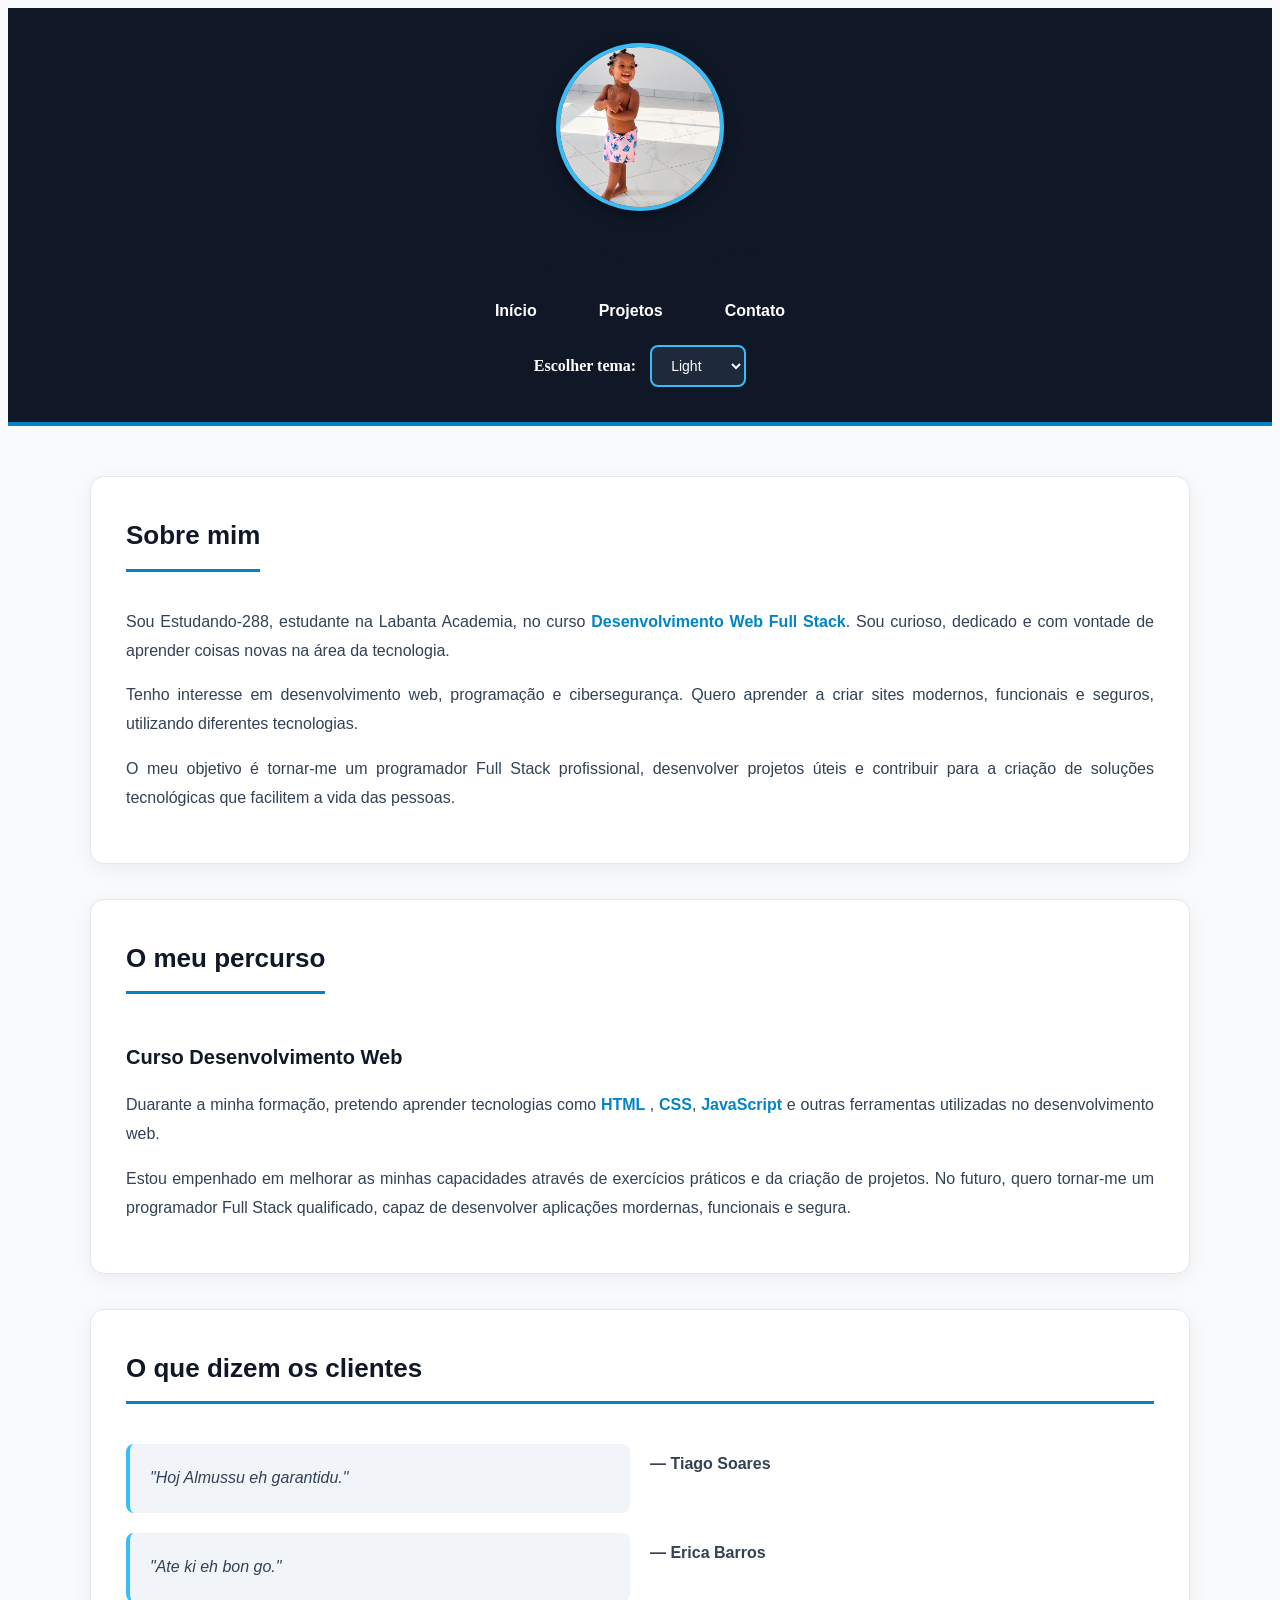
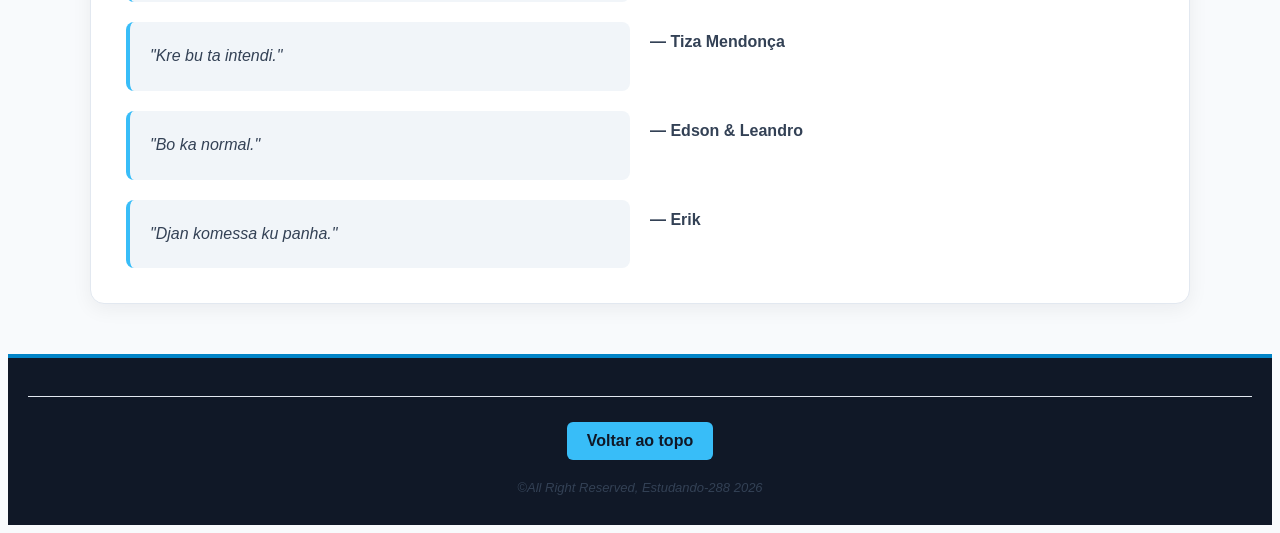
==== index.html @ b448c403 "sem alteracao importante" ====
<!DOCTYPE html>
<html lang="pt-BR">
    <head>
        <meta charset="UTF-8">
        <title>Estudando-288 | Portefolio</title>
        <link rel="stylesheet" href="css/estilo.css">
        <link rel="stylesheet" href="style.css">
    </head>
    <body>
        <header id="topo">

            <!-- Esta é a sessão Foto de perfil -->
            <img 
                src="imagens/001.png" 
                alt="FOTO DE PERFIL"
                width="160"
                height="160"
            >

            <h1>Estudando-288</h1>

            <nav>           
                <ul>
                    <li><a href="index.html">Início</a></li>
                    <li><a href="projetos.html">Projetos</a></li>
                    <li><a href="contato.html">Contato</a></li>
                </ul>
            </nav>

            <!-- Sessão de seleção de tema -->
            <div class="theme-selector">
            <label for="themeSelect">Escolher tema:</label>

            <select id="themeSelect">
                <option value="light">Light</option>
                <option value="dark">Dark</option>
                <option value="neon">Neon</option>
                <option value="ocean">Ocean</option>
            </select>
        </div>

        </header>
        
        <main>
            <section id="sobre-mim">
                <!-- Esta é a sessão sobre mim-->
                <h2>Sobre mim</h2>
                <p>
                    Sou Estudando-288, estudante na Labanta Academia, no curso <strong>Desenvolvimento Web Full Stack</strong>. Sou curioso, dedicado e com vontade de aprender coisas novas na área da tecnologia.
                </p>

                <p>
                    Tenho interesse em desenvolvimento web, programação e cibersegurança. Quero aprender a criar sites modernos, funcionais e seguros, utilizando diferentes tecnologias.
                </p>

                <p>
                    O meu objetivo é tornar-me um programador Full Stack profissional, desenvolver projetos úteis e contribuir para a criação de soluções tecnológicas que facilitem a vida das pessoas.

                </p>
            </section>

            <section id="percurso">
                <!-- Sessão sobre o meu percurso -->
                <h2>O meu percurso</h2>
                <h3>Curso Desenvolvimento Web</h3>
                <p>
                    Duarante a minha formação, pretendo aprender tecnologias como <strong>HTML
                    </strong>, <strong>CSS</strong>, <strong>JavaScript</strong> e outras ferramentas utilizadas no desenvolvimento web.
                </p>

                <p>Estou empenhado em melhorar as minhas capacidades através de exercícios práticos e da criação de projetos. No futuro, quero tornar-me um programador Full Stack qualificado, capaz de desenvolver aplicações mordernas, funcionais e segura.</p>
            </section>

            <section id="testemunho">
                <!-- Testemunhos -->
                <h2>O que dizem os clientes</h2>
                <article>
                    <blockquote>
                        <p>
                            "Hoj Almussu eh garantidu."
                        </p>
                    </blockquote>
                </article>

                <aside>
                    <p>— Tiago Soares</p>
                </aside>

                <article>
                    <blockquote>
                        <p>
                            "Ate ki eh bon go."
                        </p>
                    </blockquote>
                </article>

                <aside>
                    <p>— Erica Barros</p>
                </aside>

                <article>
                    <blockquote>
                        <p>
                            "Kre bu ta intendi."
                        </p>
                    </blockquote>
                </article>

                <aside>
                    <p>— Tiza Mendonça</p>
                </aside>

                <article>
                    <blockquote>
                        <p>
                            "Bo ka normal."
                        </p>
                    </blockquote>
                </article>

                <aside>
                    <p>— Edson & Leandro</p>
                </aside>
                
                <article>
                    <blockquote>
                        <p>
                            "Djan komessa ku panha."
                        </p>
                    </blockquote>
                </article>

                <aside>
                    <p>— Erik</p>
                </aside>
                 
            </section>
        </main>

        <!-- Esta é a sessão sobre Roda pé -->
        <footer id="final">
            <hr>
            <p><a href="#topo">Voltar ao topo</a></p>
            <strong><small>&copy;<i>All Right Reserved, Estudando-288 2026</i></small></strong>
        </footer>

    </body>
    <script src="theme.js"></script>
</html>
---- css/estilo.css ----
/* 
==========================
   HEADER - CABEÇALHO
========================== 
*/
/* Estilo para todo o header*/
header#topo {
    position: sticky;
    background: linear-gradient(135deg, #101827, #1e293b);
    color: #ffffff;
    padding: 35px 20px;
    text-align: center;
    border-bottom: 4px solid #38bdf8;
}

/* Foto de perfil */
header#topo img {
    width: 160px;
    height: 160px;
    object-fit: cover;
    border-radius: 50%;
    border: 4px solid #38bdf8;
    box-shadow: 0 4px 15px rgba(0, 0, 0, 0.4);
    margin-bottom: 15px;
}

/* Nome */
header#topo h1 {
    font-family: Arial, sans-serif;
    font-size: 32px;
    margin: 10px 0 25px;
    letter-spacing: 1px;
}

/* Menu de navegação */
header#topo nav ul {
    list-style: none;
    padding: 0;
    margin: 0;
    display: flex;
    justify-content: center;
    gap: 30px;
    flex-wrap: wrap;
}

/* Links do menu */
header#topo nav a {
    color: #ffffff;
    text-decoration: none;
    font-family: Arial, sans-serif;
    font-size: 16px;
    font-weight: bold;
    padding: 10px 16px;
    border-radius: 6px;
    transition: 0.3s ease;
}

/* Efeito ao passar o rato */
header#topo nav a:hover {
    background-color: #38bdf8;
    color: #101827;
}


/* ==========================
   MAIN - CONTEÚDO PRINCIPAL
========================== */

main {
    max-width: 1100px;
    margin: 50px auto;
    padding: 0 25px;
    font-family: Arial, sans-serif;
    color: #334155;
    line-height: 1.8;
}

/* Todas as secções */
main section {
    background-color: #ffffff;
    padding: 35px;
    margin-bottom: 35px;
    border-radius: 14px;
    border: 1px solid #e2e8f0;
    box-shadow: 0 5px 20px rgba(15, 23, 42, 0.06);
}

/* Títulos principais das secções */
main section h2 {
    color: #101827;
    font-size: 26px;
    margin-top: 0;
    margin-bottom: 20px;
    border-bottom: 3px solid #38bdf8;
    padding-bottom: 10px;
    display: inline-block;
}

/* Parágrafos */
main section p {
    font-size: 16px;
    margin-bottom: 15px;
    text-align: justify;
}

/* Texto em destaque */
main section strong {
    color: #0284c7;
}

/* ==========================
   O MEU PERCURSO
========================== */

#percurso h3 {
    color: #0284c7;
    font-size: 20px;
    margin-top: 25px;
    margin-bottom: 12px;
}

/* ==========================
   TESTEMUNHOS
========================== */

#testemunho {
    display: grid;
    grid-template-columns: repeat(2, 1fr);
    gap: 20px;
}

/* Título ocupa toda a largura */
#testemunho h2 {
    grid-column: 1 / -1;
}

/* Cartões de testemunhos */
#testemunho article {
    background-color: #f1f5f9;
    border-left: 4px solid #38bdf8;
    padding: 20px;
    border-radius: 8px;
    transition: 0.3s ease;
}

/* Efeito ao passar o rato */
#testemunho article:hover {
    transform: translateY(-5px);
    box-shadow: 0 8px 18px rgba(15, 23, 42, 0.10);
}

/* Citação */
#testemunho blockquote {
    margin: 0;
    color: #334155;
    font-style: italic;
}

/* Parágrafo da citação */
#testemunho blockquote p {
    margin: 0;
    text-align: left;
}

/* Nome dos clientes */
#testemunho aside {
    text-align: right;
    color: #0284c7;
    font-weight: bold;
    font-size: 14px;
    margin-top: -10px;
    margin-bottom: 10px;
}

/* ==========================
   RESPONSIVIDADE
========================== */

@media (max-width: 650px) {

    main {
        margin: 25px auto;
        padding: 0 15px;
    }

    main section {
        padding: 22px;
    }

    main section h2 {
        font-size: 22px;
    }

    #testemunho {
        grid-template-columns: 1fr;
    }

    #testemunho h2 {
        grid-column: 1;
    }
}

/* ==========================
   FOOTER - RODAPÉ
========================== */

footer#final {
    background: #101827;
    color: #cbd5e1;
    text-align: center;
    padding: 30px 20px;
    margin-top: 50px;
    border-top: 4px solid #38bdf8;
    font-family: Arial, sans-serif;
}

/* Linha horizontal */
footer#final hr {
    border: none;
    border-top: 1px solid #475569;
    margin-bottom: 25px;
}

/* Link voltar ao topo */
footer#final a {
    display: inline-block;
    background-color: #38bdf8;
    color: #101827;
    text-decoration: none;
    font-weight: bold;
    padding: 10px 20px;
    border-radius: 6px;
    transition: 0.3s ease;
}

/* Efeito do botão */
footer#final a:hover {
    background-color: #ffffff;
    transform: translateY(-3px);
}

/* Copyright */
footer#final small {
    display: block;
    margin-top: 20px;
    font-size: 13px;
    color: #e0e6ed;
}

footer#final strong {
    font-weight: normal;
}
---- style.css ----
/* ==========================
   SELETOR DE TEMAS
========================== */

.theme-selector {
    margin-top: 25px;
}

.theme-selector label {
    color: white;
    margin-right: 10px;
    font-weight: bold;
}

.theme-selector select {
    padding: 10px 15px;
    border: 2px solid #38bdf8;
    border-radius: 8px;
    background: #1e293b;
    color: white;
    cursor: pointer;
    font-size: 14px;
}

/* ==========================
   TEMA LIGHT
========================== */

body[data-theme="light"] {
    --background: #f8fafc;
    --surface: #ffffff;
    --text: #334155;
    --heading: #101827;
    --accent: #0284c7;
    --border: #e2e8f0;
    --header: #101827;
    --footer: #101827;
}

/* ==========================
   TEMA DARK
========================== */

body[data-theme="dark"] {
    --background: #111827;
    --surface: #1f2937;
    --text: #d1d5db;
    --heading: #f9fafb;
    --accent: #60a5fa;
    --border: #374151;
    --header: #030712;
    --footer: #030712;
}

/* ==========================
   TEMA NEON
========================== */

body[data-theme="neon"] {
    --background: #090b18;
    --surface: #15132c;
    --text: #e9fff9;
    --heading: #00ffb3;
    --accent: #00ffb3;
    --border: #00ffb3;
    --header: #090b18;
    --footer: #090b18;
}

/* ==========================
   TEMA OCEAN
========================== */

body[data-theme="ocean"] {
    --background: #082f49;
    --surface: #0c4a6e;
    --text: #e0f2fe;
    --heading: #bae6fd;
    --accent: #38bdf8;
    --border: #38bdf8;
    --header: #082f49;
    --footer: #082f49;
}

/* ==========================
   APLICAÇÃO DOS TEMAS
========================== */

body {
    background-color: var(--background);
    color: var(--text);
    transition: background-color 0.3s, color 0.3s;
}

header#topo {
    background: var(--header);
    border-color: var(--accent);
}

header#topo h1 {
    color: var(--heading);
}

main {
    color: var(--text);
}

main section {
    background: var(--surface);
    border-color: var(--border);
}

main section h2,
#percurso h3 {
    color: var(--heading);
    border-color: var(--accent);
}

main section p {
    color: var(--text);
}

main section strong {
    color: var(--accent);
}

#testeemunho article {
    background: var(--background);
    border-color: var(--accent);
}

#testeemunho blockquote {
    color: var(--text);
}

#testeemunho aside {
    color: var(--accent);
}

footer#final {
    background: var(--footer);
    border-color: var(--accent);
}

footer#final hr {
    border-color: var(--border);
}

footer#final small {
    color: var(--text);
}
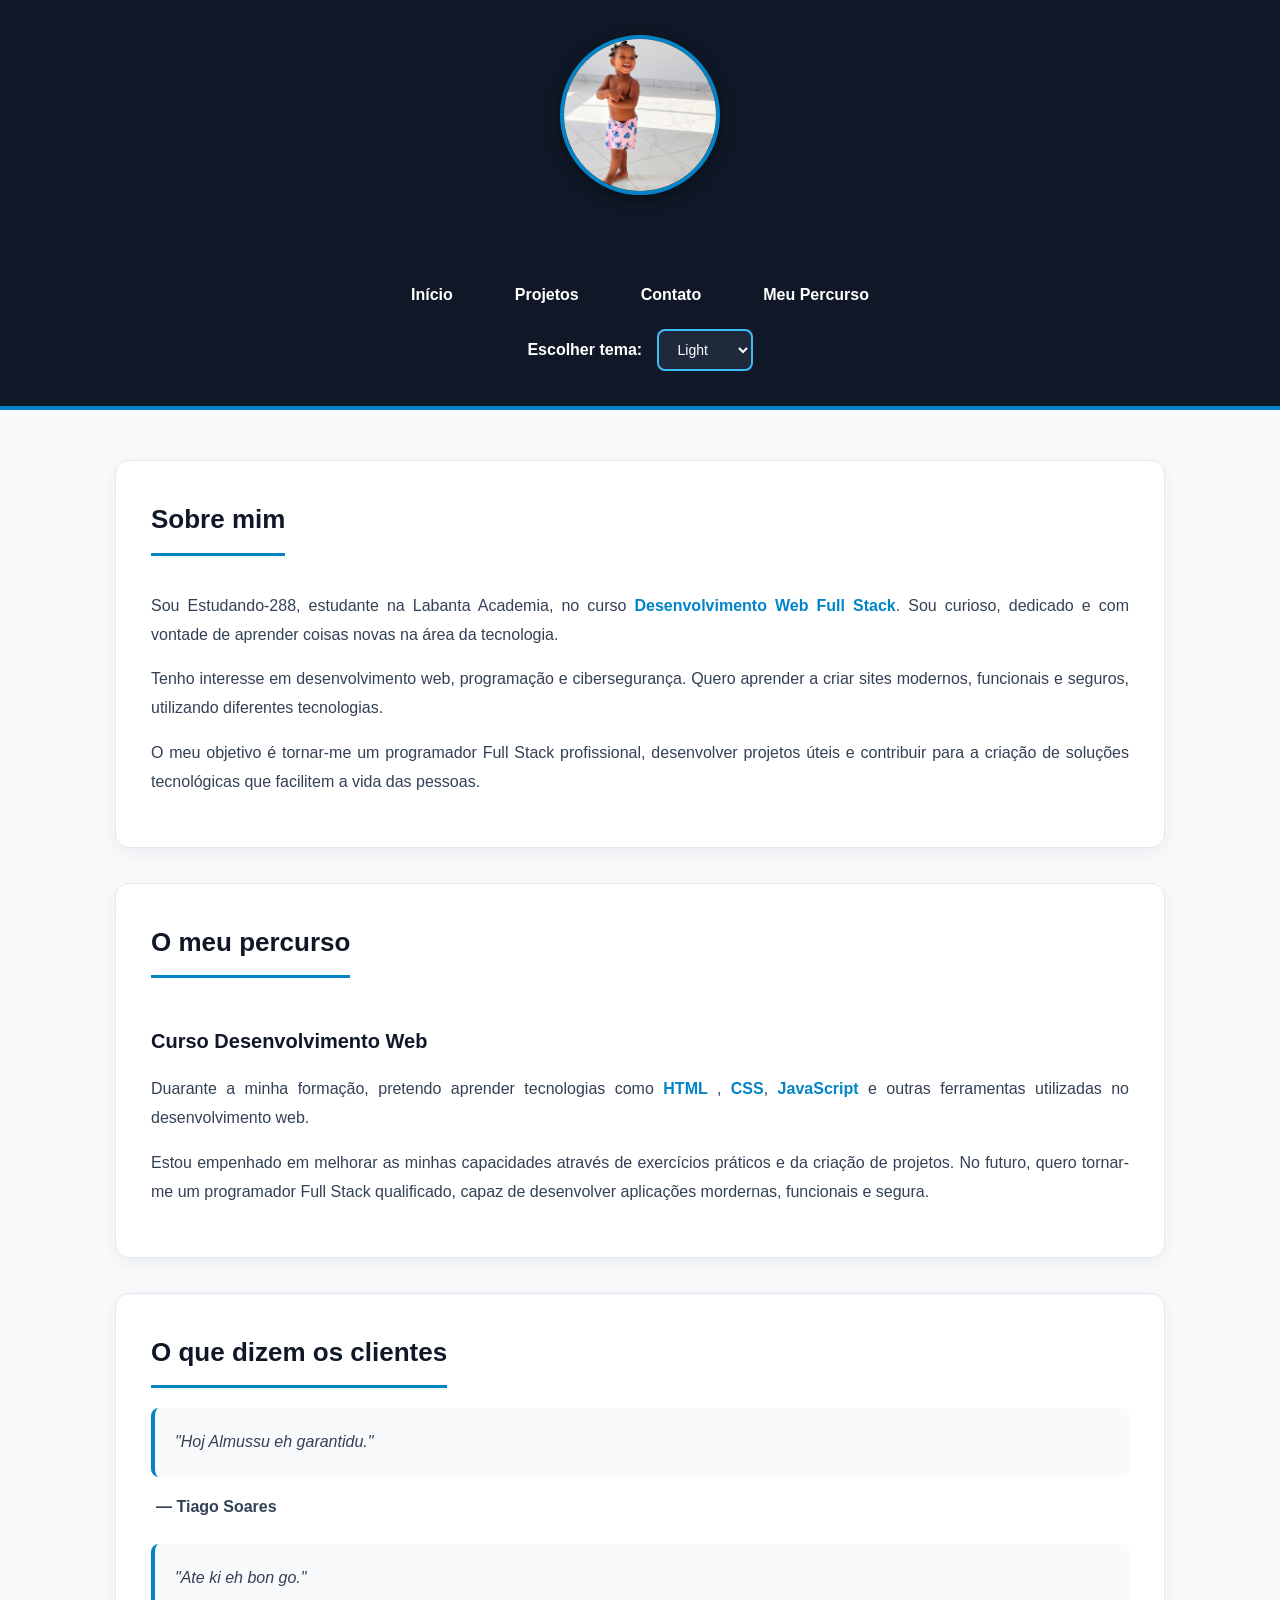
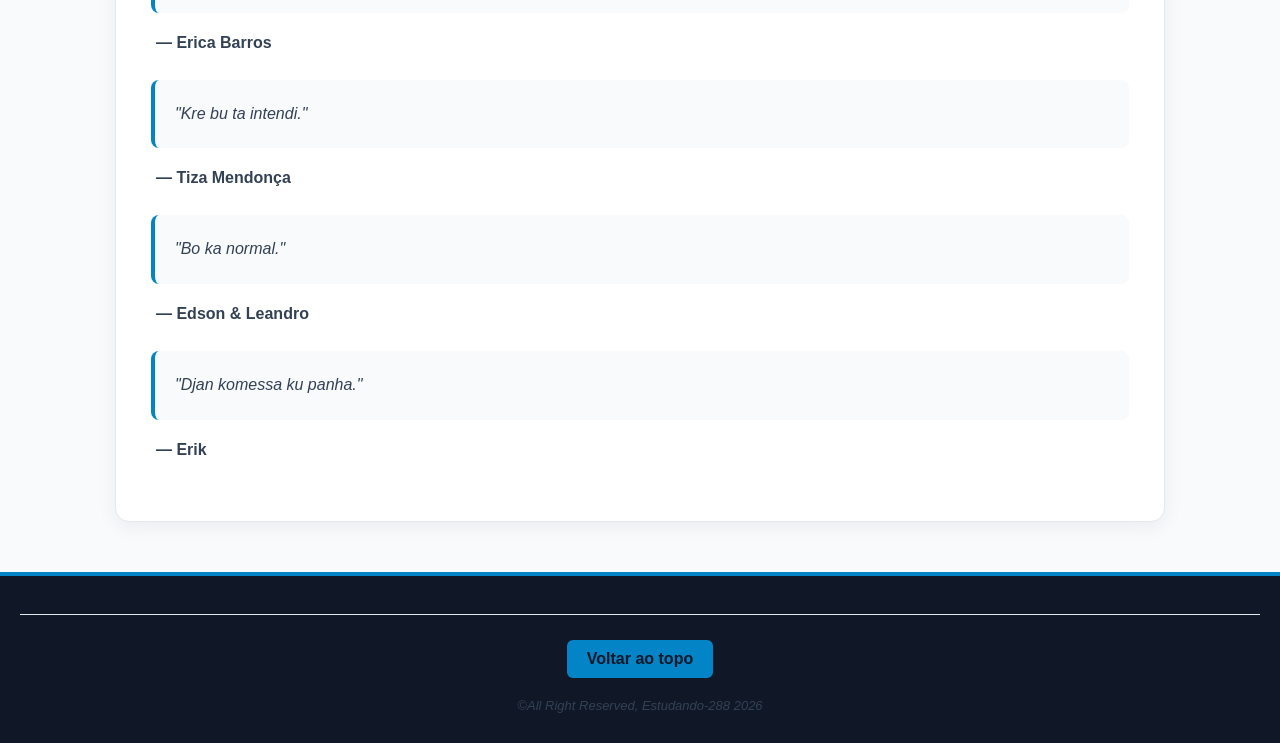
==== commit ca8e1cb1: "adiciona suporte a múltiplos temas e ajusta cabeçalho fixo com responsividade" ====
--- a/index.html
+++ b/index.html
@@ -24,6 +24,7 @@
                     <li><a href="index.html">Início</a></li>
                     <li><a href="projetos.html">Projetos</a></li>
                     <li><a href="contato.html">Contato</a></li>
+                    <li><a href="#percurso">Meu Percurso</a></li>
                 </ul>
             </nav>
 
@@ -37,7 +38,7 @@
                 <option value="neon">Neon</option>
                 <option value="ocean">Ocean</option>
             </select>
-        </div>
+            </div>
 
         </header>
         
--- a/css/estilo.css
+++ b/css/estilo.css
@@ -1,16 +1,117 @@
-/* 
-==========================
-   HEADER - CABEÇALHO
-========================== 
-*/
-/* Estilo para todo o header*/
+/* ==========================================================
+   ESTILO.CSS - Folha de estilos única (estilo + temas)
+   Substitui o antigo estilo.css e o style.css
+========================================================== */
+
+
+/* ==========================================================
+   1. TEMAS (variáveis de cor)
+   Para criar um tema novo, copia um bloco e muda as cores.
+========================================================== */
+
+/* Valores por defeito (igual ao tema Light) */
+:root,
+body[data-theme="light"] {
+    --background: #f8fafc;
+    --surface: #ffffff;
+    --card: #f1f5f9;
+    --text: #334155;
+    --heading: #101827;
+    --accent: #0284c7;
+    --border: #e2e8f0;
+    --header: #101827;
+    --header-text: #ffffff;
+    --footer: #101827;
+    --footer-text: #e0e6ed;
+    --button-text: #101827;
+}
+
+body[data-theme="dark"] {
+    --background: #111827;
+    --surface: #1f2937;
+    --card: #111827;
+    --text: #d1d5db;
+    --heading: #f9fafb;
+    --accent: #60a5fa;
+    --border: #374151;
+    --header: #030712;
+    --header-text: #ffffff;
+    --footer: #030712;
+    --footer-text: #d1d5db;
+    --button-text: #030712;
+}
+
+body[data-theme="neon"] {
+    --background: #090b18;
+    --surface: #15132c;
+    --card: #0d0b20;
+    --text: #e9fff9;
+    --heading: #00ffb3;
+    --accent: #00ffb3;
+    --border: #00ffb3;
+    --header: #090b18;
+    --header-text: #e9fff9;
+    --footer: #090b18;
+    --footer-text: #e9fff9;
+    --button-text: #090b18;
+}
+
+body[data-theme="ocean"] {
+    --background: #082f49;
+    --surface: #0c4a6e;
+    --card: #082f49;
+    --text: #e0f2fe;
+    --heading: #bae6fd;
+    --accent: #38bdf8;
+    --border: #38bdf8;
+    --header: #082f49;
+    --header-text: #e0f2fe;
+    --footer: #082f49;
+    --footer-text: #e0f2fe;
+    --button-text: #082f49;
+}
+
+
+/* ==========================================================
+   2. BASE
+========================================================== */
+
+* {
+    box-sizing: border-box;
+}
+
+html {
+    scroll-behavior: smooth;
+    scroll-padding-top: 90px; /* links #percurso não ficam escondidos debaixo do header */
+}
+
+body {
+    margin: 0;
+    background-color: var(--background);
+    color: var(--text);
+    font-family: Arial, sans-serif;
+    transition: background-color 0.3s, color 0.3s;
+}
+
+
+/* ==========================================================
+   3. HEADER (fixo no topo)
+========================================================== */
+
 header#topo {
-    position: sticky;
-    background: linear-gradient(135deg, #101827, #1e293b);
-    color: #ffffff;
+
+    position: fixed;
+    top: 0;
+    left: 0;
+    width: 100%;
+    top: 0;
+    z-index: 1000;
+    background: var(--header);
+    color: var(--header-text);
     padding: 35px 20px;
     text-align: center;
-    border-bottom: 4px solid #38bdf8;
+    border-bottom: 4px solid var(--accent);
+    transition: padding 0.3s ease, background-color 0.3s;
 }
 
 /* Foto de perfil */
@@ -19,20 +120,22 @@
     height: 160px;
     object-fit: cover;
     border-radius: 50%;
-    border: 4px solid #38bdf8;
+    border: 4px solid var(--accent);
     box-shadow: 0 4px 15px rgba(0, 0, 0, 0.4);
     margin-bottom: 15px;
+    transition: all 0.3s ease;
 }
 
 /* Nome */
 header#topo h1 {
-    font-family: Arial, sans-serif;
     font-size: 32px;
     margin: 10px 0 25px;
     letter-spacing: 1px;
-}
-
-/* Menu de navegação */
+    color: var(--heading);
+    transition: all 0.3s ease;
+}
+
+/* Menu */
 header#topo nav ul {
     list-style: none;
     padding: 0;
@@ -43,11 +146,9 @@
     flex-wrap: wrap;
 }
 
-/* Links do menu */
 header#topo nav a {
-    color: #ffffff;
+    color: var(--header-text);
     text-decoration: none;
-    font-family: Arial, sans-serif;
     font-size: 16px;
     font-weight: bold;
     padding: 10px 16px;
@@ -55,177 +156,250 @@
     transition: 0.3s ease;
 }
 
-/* Efeito ao passar o rato */
 header#topo nav a:hover {
-    background-color: #38bdf8;
-    color: #101827;
-}
-
-
-/* ==========================
-   MAIN - CONTEÚDO PRINCIPAL
-========================== */
+    background-color: var(--accent);
+    color: var(--button-text);
+}
+
+/* Seletor de tema */
+.theme-selector {
+    margin-top: 25px;
+}
+
+.theme-selector label {
+    color: var(--header-text);
+    margin-right: 10px;
+    font-weight: bold;
+}
+
+.theme-selector select {
+    padding: 10px 15px;
+    border: 2px solid var(--accent);
+    border-radius: 8px;
+    background: var(--surface);
+    color: var(--text);
+    cursor: pointer;
+    font-size: 14px;
+}
+
+
+/* ==========================================================
+   4. HEADER COMPACTO (ao rolar a página)
+   A classe "compacto" é adicionada pelo theme.js
+========================================================== */
+
+header#topo.compacto {
+    display: flex;
+    align-items: center;
+    justify-content: flex-start;
+    flex-wrap: wrap;
+    gap: 10px 20px;
+    padding: 8px 20px;
+    text-align: left;
+    border-bottom-width: 3px;
+}
+
+header#topo.compacto img {
+    width: 45px;
+    height: 45px;
+    margin: 0;
+    border-width: 2px;
+    box-shadow: none;
+}
+
+header#topo.compacto h1 {
+    font-size: 18px;
+    margin: 0;
+    letter-spacing: 0;
+}
+
+header#topo.compacto nav ul {
+    gap: 8px;
+}
+
+header#topo.compacto nav a {
+    font-size: 14px;
+    padding: 6px 10px;
+}
+
+header#topo.compacto .theme-selector {
+    margin: 0;
+}
+
+header#topo.compacto .theme-selector label {
+    font-size: 14px;
+    margin-right: 6px;
+}
+
+header#topo.compacto .theme-selector select {
+    padding: 5px 10px;
+    font-size: 13px;
+}
+
+
+/* ==========================================================
+   5. MAIN - CONTEÚDO PRINCIPAL
+========================================================== */
 
 main {
     max-width: 1100px;
     margin: 50px auto;
     padding: 0 25px;
-    font-family: Arial, sans-serif;
-    color: #334155;
+    color: var(--text);
     line-height: 1.8;
 }
 
-/* Todas as secções */
 main section {
-    background-color: #ffffff;
+    background-color: var(--surface);
     padding: 35px;
     margin-bottom: 35px;
     border-radius: 14px;
-    border: 1px solid #e2e8f0;
+    border: 1px solid var(--border);
     box-shadow: 0 5px 20px rgba(15, 23, 42, 0.06);
-}
-
-/* Títulos principais das secções */
+    transition: background-color 0.3s, border-color 0.3s;
+}
+
 main section h2 {
-    color: #101827;
+    color: var(--heading);
     font-size: 26px;
     margin-top: 0;
     margin-bottom: 20px;
-    border-bottom: 3px solid #38bdf8;
+    border-bottom: 3px solid var(--accent);
     padding-bottom: 10px;
     display: inline-block;
 }
 
-/* Parágrafos */
 main section p {
     font-size: 16px;
     margin-bottom: 15px;
     text-align: justify;
-}
-
-/* Texto em destaque */
+    color: var(--text);
+}
+
 main section strong {
-    color: #0284c7;
-}
-
-/* ==========================
-   O MEU PERCURSO
-========================== */
+    color: var(--accent);
+}
+
+main section a {
+    color: var(--accent);
+}
+
+
+/* ==========================================================
+   6. O MEU PERCURSO
+========================================================== */
 
 #percurso h3 {
-    color: #0284c7;
+    color: var(--accent);
     font-size: 20px;
     margin-top: 25px;
     margin-bottom: 12px;
 }
 
-/* ==========================
-   TESTEMUNHOS
-========================== */
-
-#testemunho {
-    display: grid;
-    grid-template-columns: repeat(2, 1fr);
-    gap: 20px;
-}
-
-/* Título ocupa toda a largura */
-#testemunho h2 {
-    grid-column: 1 / -1;
-}
-
-/* Cartões de testemunhos */
+
+/* ==========================================================
+   7. TESTEMUNHOS
+   Cada cartão usa --card e --text, por isso o texto
+   tem sempre contraste em qualquer tema.
+========================================================== */
+
 #testemunho article {
-    background-color: #f1f5f9;
-    border-left: 4px solid #38bdf8;
+    background-color: var(--card);
+    border-left: 4px solid var(--accent);
     padding: 20px;
     border-radius: 8px;
-    transition: 0.3s ease;
-}
-
-/* Efeito ao passar o rato */
+    transition: transform 0.3s ease, box-shadow 0.3s ease, background-color 0.3s;
+}
+
 #testemunho article:hover {
     transform: translateY(-5px);
-    box-shadow: 0 8px 18px rgba(15, 23, 42, 0.10);
-}
-
-/* Citação */
+    box-shadow: 0 8px 18px rgba(15, 23, 42, 0.15);
+}
+
 #testemunho blockquote {
     margin: 0;
-    color: #334155;
+    color: var(--text);
     font-style: italic;
 }
 
-/* Parágrafo da citação */
 #testemunho blockquote p {
     margin: 0;
     text-align: left;
 }
 
-/* Nome dos clientes */
+/* Nome do cliente (fica por baixo do cartão) */
 #testemunho aside {
     text-align: right;
-    color: #0284c7;
+    color: var(--accent);
     font-weight: bold;
     font-size: 14px;
-    margin-top: -10px;
+    margin: 8px 5px 22px;
+}
+
+
+/* ==========================================================
+   8. TABELA DE HORÁRIO (página Contato)
+========================================================== */
+
+#tabela-horario {
+    width: 100%;
+    border-collapse: collapse;
+    margin-top: 10px;
+}
+
+#tabela-horario caption {
+    color: var(--heading);
+    font-weight: bold;
     margin-bottom: 10px;
-}
-
-/* ==========================
-   RESPONSIVIDADE
-========================== */
-
-@media (max-width: 650px) {
-
-    main {
-        margin: 25px auto;
-        padding: 0 15px;
-    }
-
-    main section {
-        padding: 22px;
-    }
-
-    main section h2 {
-        font-size: 22px;
-    }
-
-    #testemunho {
-        grid-template-columns: 1fr;
-    }
-
-    #testemunho h2 {
-        grid-column: 1;
-    }
-}
-
-/* ==========================
-   FOOTER - RODAPÉ
-========================== */
+    text-align: left;
+}
+
+#tabela-horario th,
+#tabela-horario td {
+    padding: 12px 15px;
+    border: 1px solid var(--border);
+    text-align: left;
+    color: var(--text);
+}
+
+#tabela-horario thead th {
+    background-color: var(--accent);
+    color: var(--button-text);
+}
+
+#tabela-horario tbody th {
+    color: var(--heading);
+}
+
+#tabela-horario tbody tr:nth-child(even) {
+    background-color: var(--card);
+}
+
+
+/* ==========================================================
+   9. FOOTER - RODAPÉ
+========================================================== */
 
 footer#final {
-    background: #101827;
-    color: #cbd5e1;
+    background: var(--footer);
+    color: var(--footer-text);
     text-align: center;
     padding: 30px 20px;
     margin-top: 50px;
-    border-top: 4px solid #38bdf8;
-    font-family: Arial, sans-serif;
-}
-
-/* Linha horizontal */
+    border-top: 4px solid var(--accent);
+    transition: background-color 0.3s;
+}
+
 footer#final hr {
     border: none;
-    border-top: 1px solid #475569;
+    border-top: 1px solid var(--border);
     margin-bottom: 25px;
 }
 
-/* Link voltar ao topo */
 footer#final a {
     display: inline-block;
-    background-color: #38bdf8;
-    color: #101827;
+    background-color: var(--accent);
+    color: var(--button-text);
     text-decoration: none;
     font-weight: bold;
     padding: 10px 20px;
@@ -233,20 +407,49 @@
     transition: 0.3s ease;
 }
 
-/* Efeito do botão */
 footer#final a:hover {
-    background-color: #ffffff;
+    background-color: var(--heading);
     transform: translateY(-3px);
 }
 
-/* Copyright */
 footer#final small {
     display: block;
     margin-top: 20px;
     font-size: 13px;
-    color: #e0e6ed;
+    color: var(--footer-text);
 }
 
 footer#final strong {
     font-weight: normal;
-}+}
+
+
+/* ==========================================================
+   10. RESPONSIVIDADE
+========================================================== */
+
+@media (max-width: 650px) {
+
+    main {
+        margin: 25px auto;
+        padding: 0 15px;
+    }
+
+    main section {
+        padding: 22px;
+    }
+
+    main section h2 {
+        font-size: 22px;
+    }
+
+    header#topo nav ul {
+        gap: 10px;
+    }
+
+    #tabela-horario th,
+    #tabela-horario td {
+        padding: 8px 10px;
+        font-size: 14px;
+    }
+}
--- a/style.css
+++ b/style.css
@@ -125,16 +125,16 @@
     color: var(--accent);
 }
 
-#testeemunho article {
+#testemunho article {
     background: var(--background);
     border-color: var(--accent);
 }
 
-#testeemunho blockquote {
+#testemunho blockquote {
     color: var(--text);
 }
 
-#testeemunho aside {
+#testemunho aside {
     color: var(--accent);
 }
 
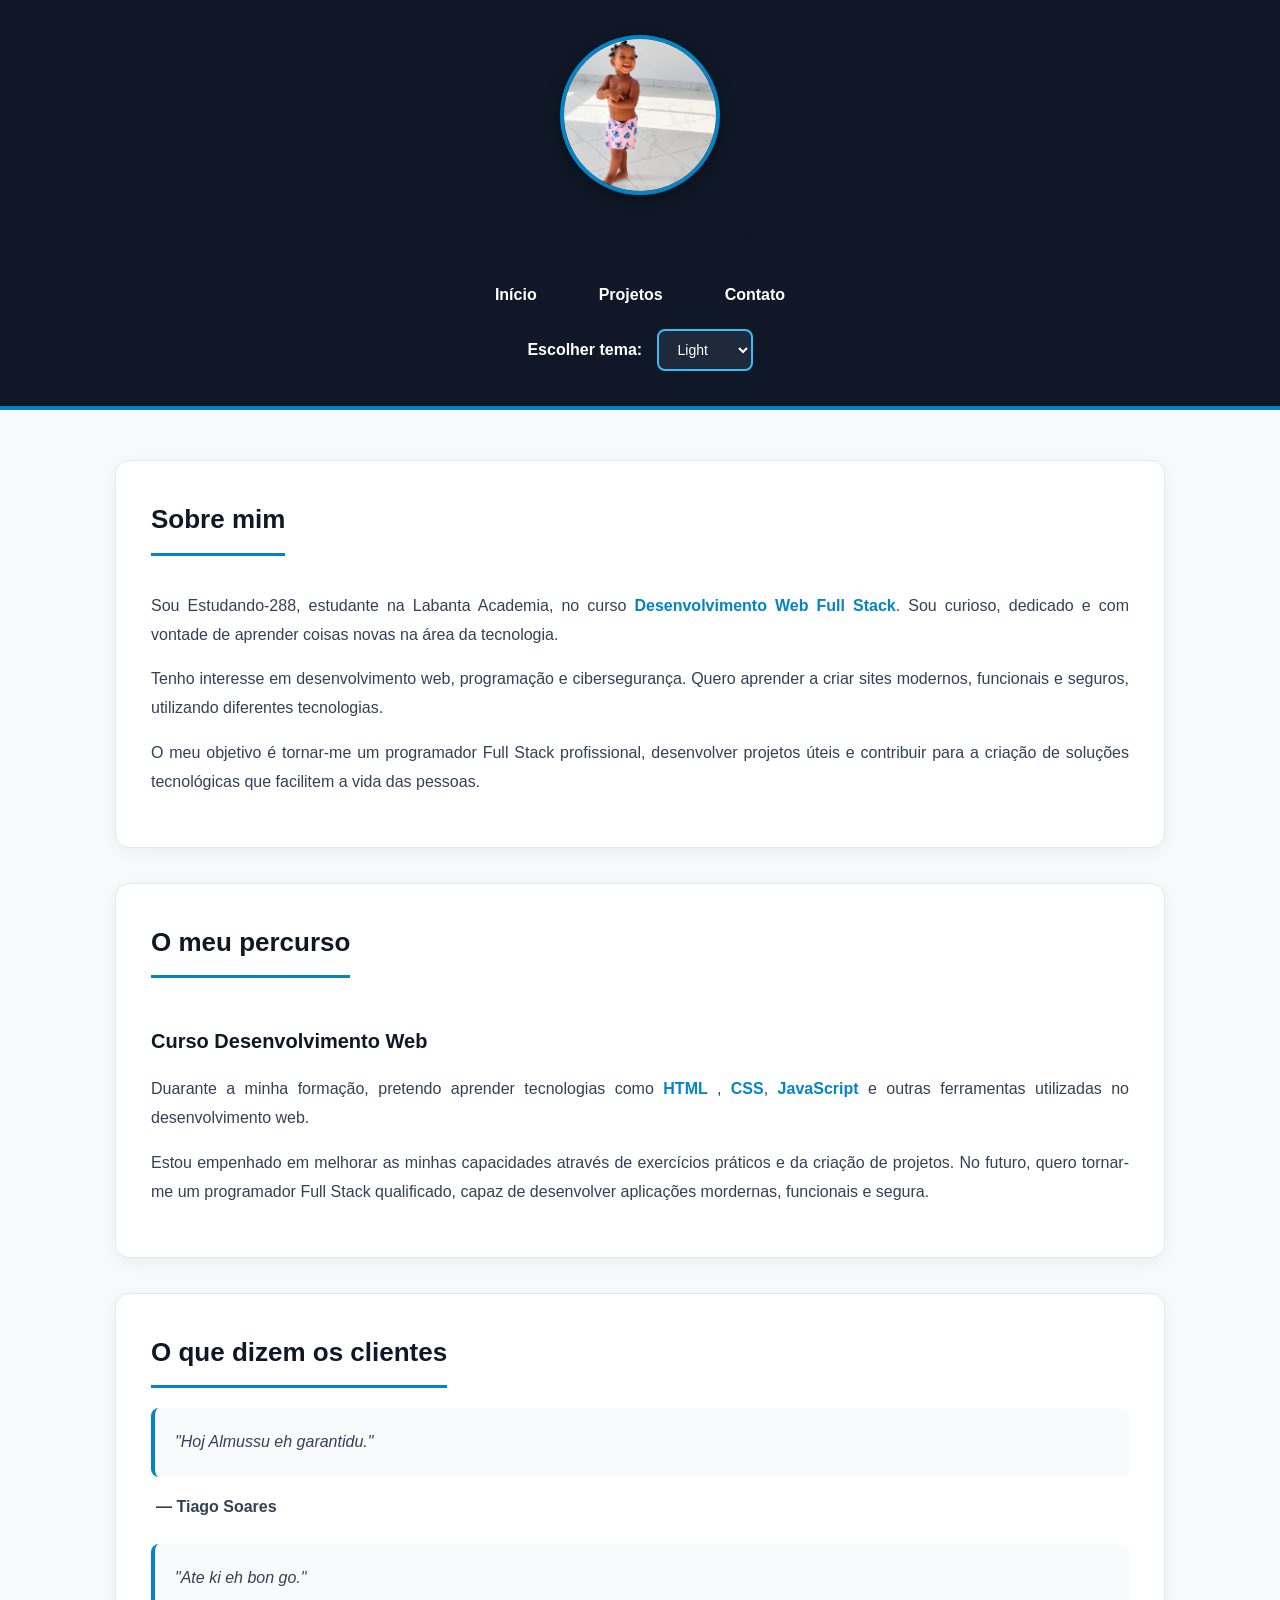
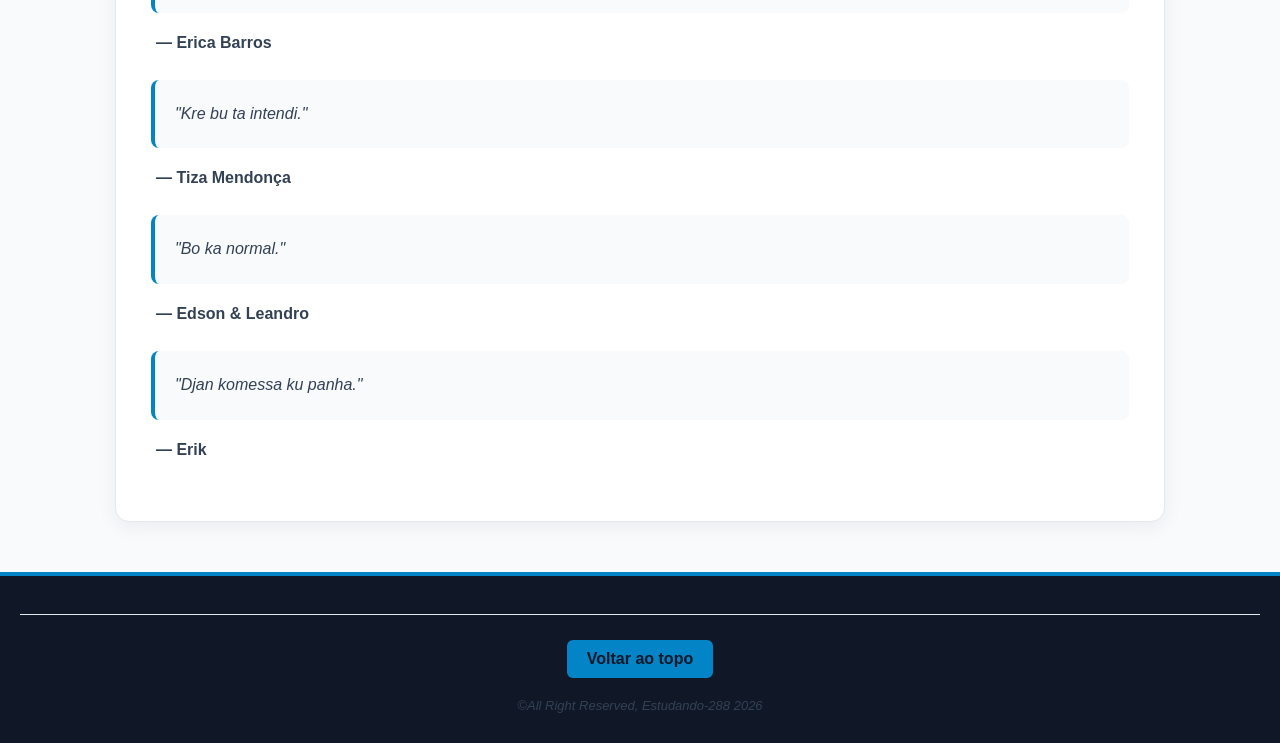
==== commit ade3d03f: "remove Meu Percurso link from navigation and restructure Projetos page with new sections for introdu" ====
--- a/index.html
+++ b/index.html
@@ -24,7 +24,6 @@
                     <li><a href="index.html">Início</a></li>
                     <li><a href="projetos.html">Projetos</a></li>
                     <li><a href="contato.html">Contato</a></li>
-                    <li><a href="#percurso">Meu Percurso</a></li>
                 </ul>
             </nav>
 
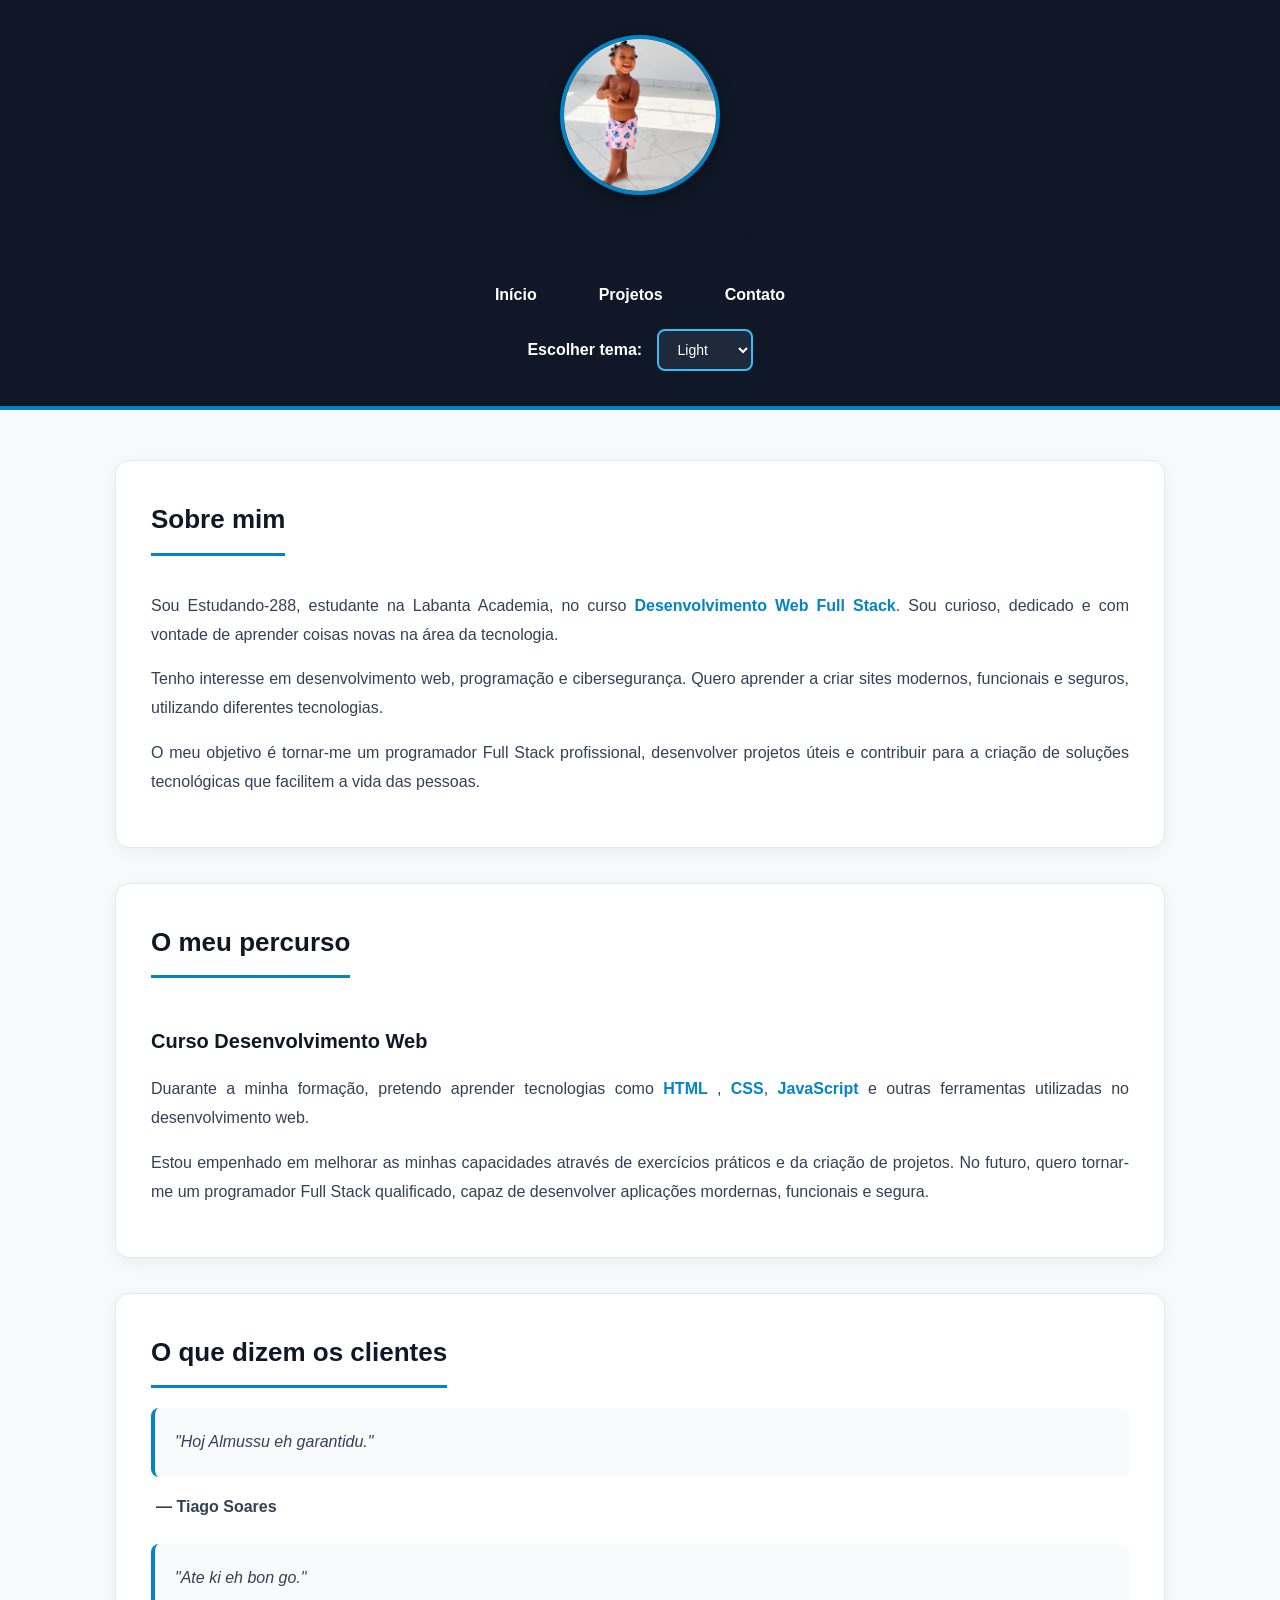
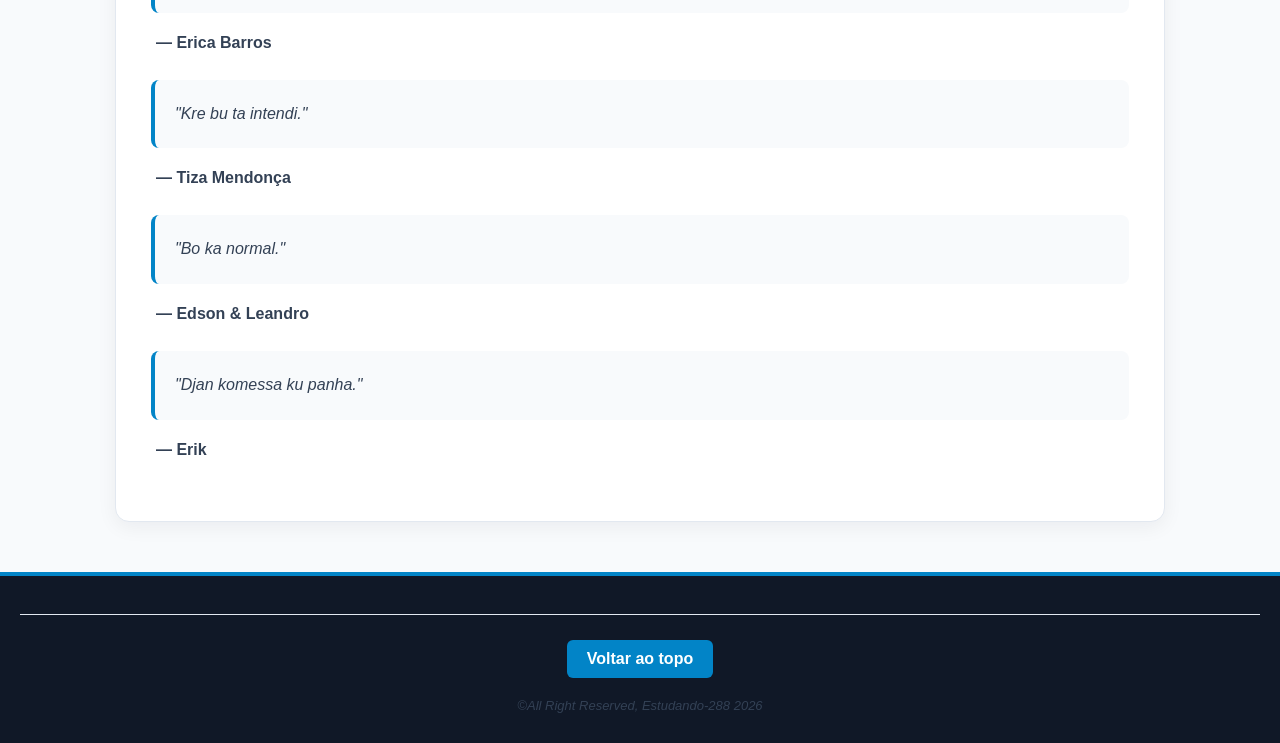
==== commit 6d923f7b: "feat: add contact form and improve theme selector layout" ====
--- a/index.html
+++ b/index.html
@@ -9,7 +9,7 @@
     <body>
         <header id="topo">
 
-            <!-- Esta é a sessão Foto de perfil -->
+            <!-- Sessão Foto de perfil -->
             <img 
                 src="imagens/001.png" 
                 alt="FOTO DE PERFIL"
@@ -27,23 +27,23 @@
                 </ul>
             </nav>
 
-            <!-- Sessão de seleção de tema -->
+            <!-- Sessão seleção de tema -->
             <div class="theme-selector">
-            <label for="themeSelect">Escolher tema:</label>
+                <label for="themeSelect">Escolher tema:</label>
 
-            <select id="themeSelect">
-                <option value="light">Light</option>
-                <option value="dark">Dark</option>
-                <option value="neon">Neon</option>
-                <option value="ocean">Ocean</option>
-            </select>
+                <select id="seletor-tema">
+                    <option value="light">Light</option>
+                    <option value="dark">Dark</option>
+                    <option value="neon">Neon</option>
+                    <option value="ocean">Ocean</option>
+                </select>
             </div>
 
         </header>
         
         <main>
             <section id="sobre-mim">
-                <!-- Esta é a sessão sobre mim-->
+                <!-- Sessão sobre mim-->
                 <h2>Sobre mim</h2>
                 <p>
                     Sou Estudando-288, estudante na Labanta Academia, no curso <strong>Desenvolvimento Web Full Stack</strong>. Sou curioso, dedicado e com vontade de aprender coisas novas na área da tecnologia.
@@ -60,7 +60,7 @@
             </section>
 
             <section id="percurso">
-                <!-- Sessão sobre o meu percurso -->
+                <!-- Sessão sobre percurso -->
                 <h2>O meu percurso</h2>
                 <h3>Curso Desenvolvimento Web</h3>
                 <p>
@@ -137,7 +137,7 @@
             </section>
         </main>
 
-        <!-- Esta é a sessão sobre Roda pé -->
+        <!-- Sessão Roda pé -->
         <footer id="final">
             <hr>
             <p><a href="#topo">Voltar ao topo</a></p>
--- a/css/estilo.css
+++ b/css/estilo.css
@@ -1,6 +1,5 @@
 /* ==========================================================
    ESTILO.CSS - Folha de estilos única (estilo + temas)
-   Substitui o antigo estilo.css e o style.css
 ========================================================== */
 
 
@@ -23,7 +22,7 @@
     --header-text: #ffffff;
     --footer: #101827;
     --footer-text: #e0e6ed;
-    --button-text: #101827;
+    --button-text: #ffffff;
 }
 
 body[data-theme="dark"] {
@@ -82,7 +81,7 @@
 
 html {
     scroll-behavior: smooth;
-    scroll-padding-top: 90px; /* links #percurso não ficam escondidos debaixo do header */
+    scroll-padding-top: 90px;
 }
 
 body {
@@ -99,12 +98,10 @@
 ========================================================== */
 
 header#topo {
-
     position: fixed;
     top: 0;
     left: 0;
     width: 100%;
-    top: 0;
     z-index: 1000;
     background: var(--header);
     color: var(--header-text);
@@ -299,8 +296,6 @@
 
 /* ==========================================================
    7. TESTEMUNHOS
-   Cada cartão usa --card e --text, por isso o texto
-   tem sempre contraste em qualquer tema.
 ========================================================== */
 
 #testemunho article {
@@ -338,7 +333,108 @@
 
 
 /* ==========================================================
-   8. TABELA DE HORÁRIO (página Contato)
+   8. FORMULÁRIO - VAMOS CONVERSAR
+========================================================== */
+
+#vamos-conversar form {
+    display: flex;
+    flex-direction: column;
+    gap: 25px;
+    margin-top: 20px;
+}
+
+#vamos-conversar fieldset {
+    display: flex;
+    flex-direction: column;
+    gap: 6px;
+    margin: 0;
+    padding: 20px 25px 25px;
+    background-color: var(--card);
+    border: 1px solid var(--border);
+    border-radius: 10px;
+}
+
+#vamos-conversar legend {
+    padding: 0 10px;
+    color: var(--accent);
+    font-weight: bold;
+}
+
+#vamos-conversar label {
+    margin-top: 10px;
+    color: var(--heading);
+    font-weight: bold;
+    font-size: 15px;
+}
+
+#vamos-conversar input,
+#vamos-conversar select,
+#vamos-conversar textarea {
+    width: 100%;
+    padding: 12px 14px;
+    background-color: var(--surface);
+    color: var(--text);
+    border: 2px solid var(--border);
+    border-radius: 8px;
+    font-family: inherit;
+    font-size: 15px;
+    transition: border-color 0.3s, box-shadow 0.3s;
+}
+
+#vamos-conversar textarea {
+    min-height: 150px;
+    resize: vertical;
+}
+
+#vamos-conversar input::placeholder,
+#vamos-conversar textarea::placeholder {
+    color: var(--text);
+    opacity: 0.5;
+}
+
+#vamos-conversar input:focus,
+#vamos-conversar select:focus,
+#vamos-conversar textarea:focus {
+    outline: none;
+    border-color: var(--accent);
+    box-shadow: 0 0 0 3px color-mix(in srgb, var(--accent) 30%, transparent);
+}
+
+/* Botões */
+.botoes-form {
+    display: flex;
+    gap: 15px;
+    flex-wrap: wrap;
+}
+
+#vamos-conversar button {
+    padding: 12px 28px;
+    border: 2px solid var(--accent);
+    border-radius: 8px;
+    font-size: 15px;
+    font-weight: bold;
+    cursor: pointer;
+    transition: 0.3s ease;
+}
+
+#vamos-conversar button[type="submit"] {
+    background-color: var(--accent);
+    color: var(--button-text);
+}
+
+#vamos-conversar button[type="reset"] {
+    background-color: transparent;
+    color: var(--accent);
+}
+
+#vamos-conversar button:hover {
+    transform: translateY(-3px);
+    box-shadow: 0 6px 14px rgba(0, 0, 0, 0.2);
+}
+
+
+/* ==========================================================
+   9. TABELA DE HORÁRIO (página Contato)
 ========================================================== */
 
 #tabela-horario {
@@ -377,7 +473,7 @@
 
 
 /* ==========================================================
-   9. FOOTER - RODAPÉ
+   10. FOOTER - RODAPÉ
 ========================================================== */
 
 footer#final {
@@ -425,7 +521,7 @@
 
 
 /* ==========================================================
-   10. RESPONSIVIDADE
+   11. RESPONSIVIDADE
 ========================================================== */
 
 @media (max-width: 650px) {
@@ -445,6 +541,14 @@
 
     header#topo nav ul {
         gap: 10px;
+    }
+
+    #vamos-conversar fieldset {
+        padding: 15px;
+    }
+
+    #vamos-conversar button {
+        width: 100%;
     }
 
     #tabela-horario th,
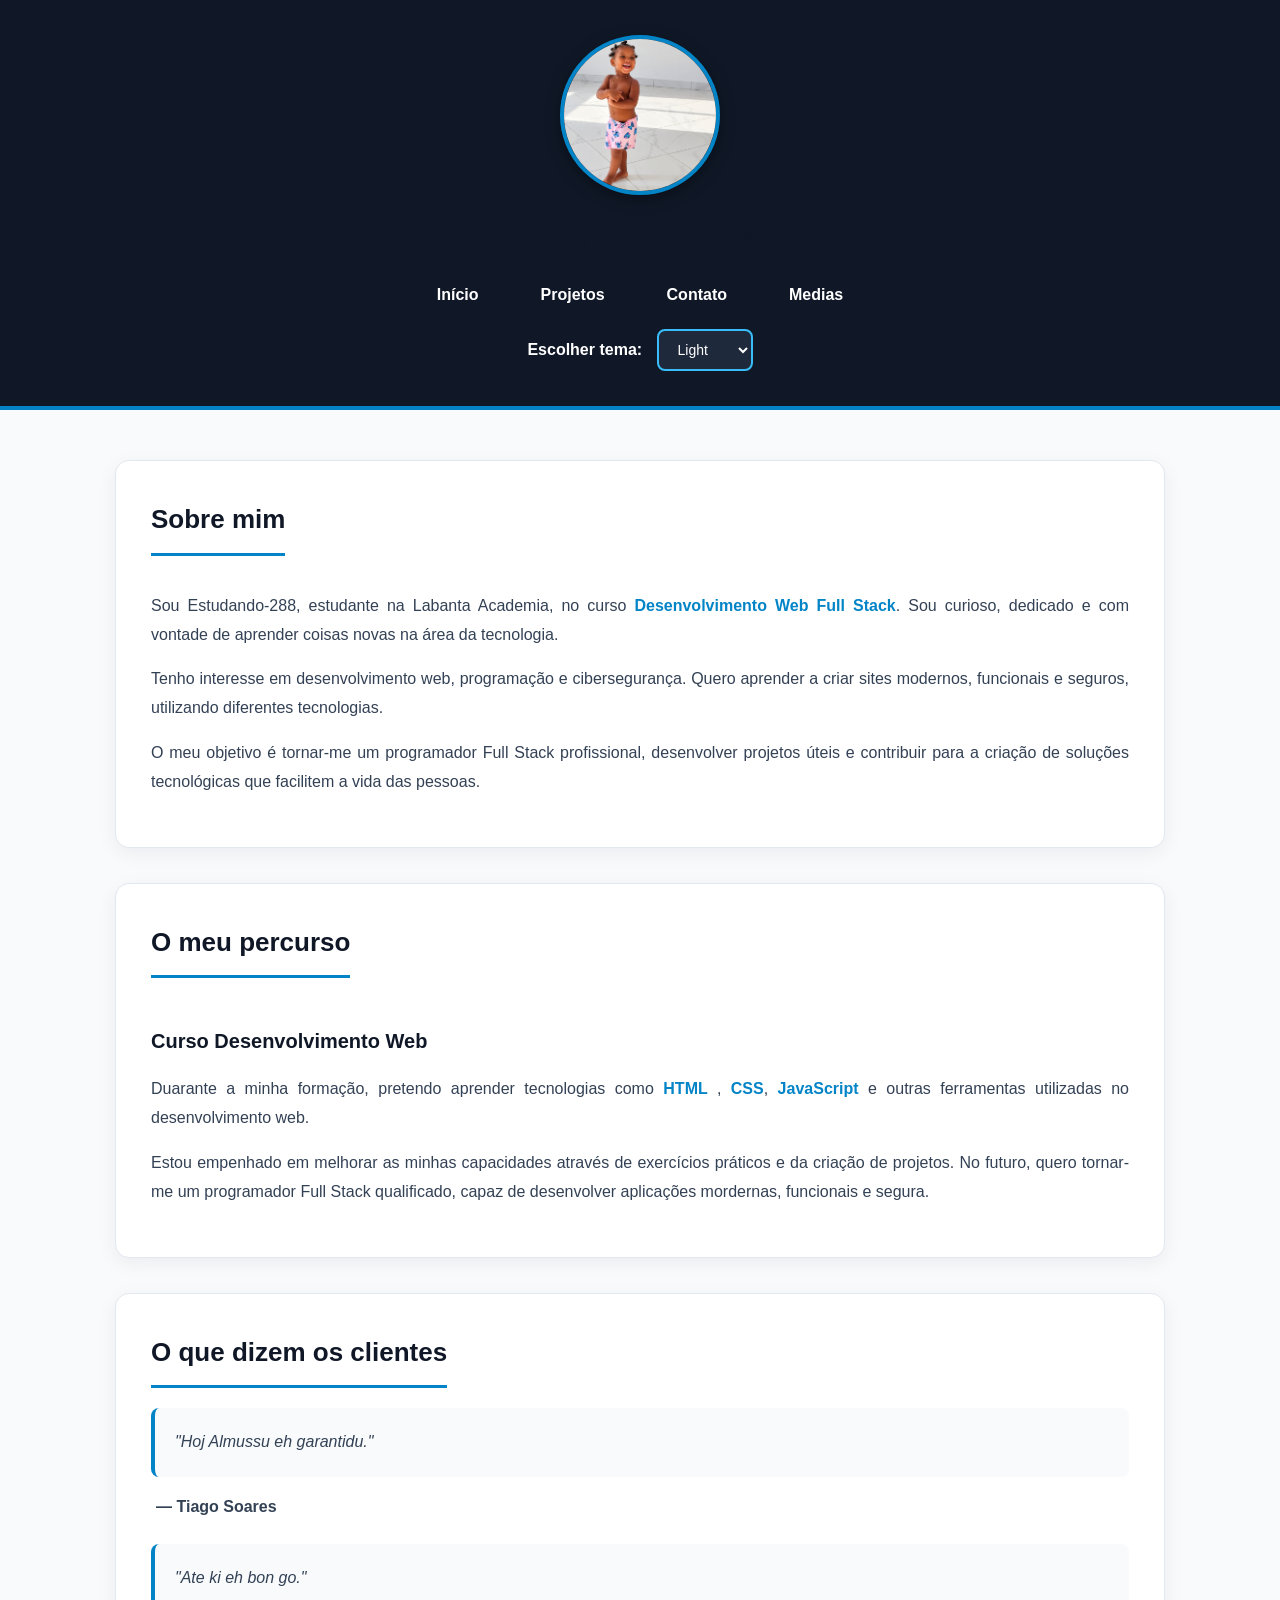
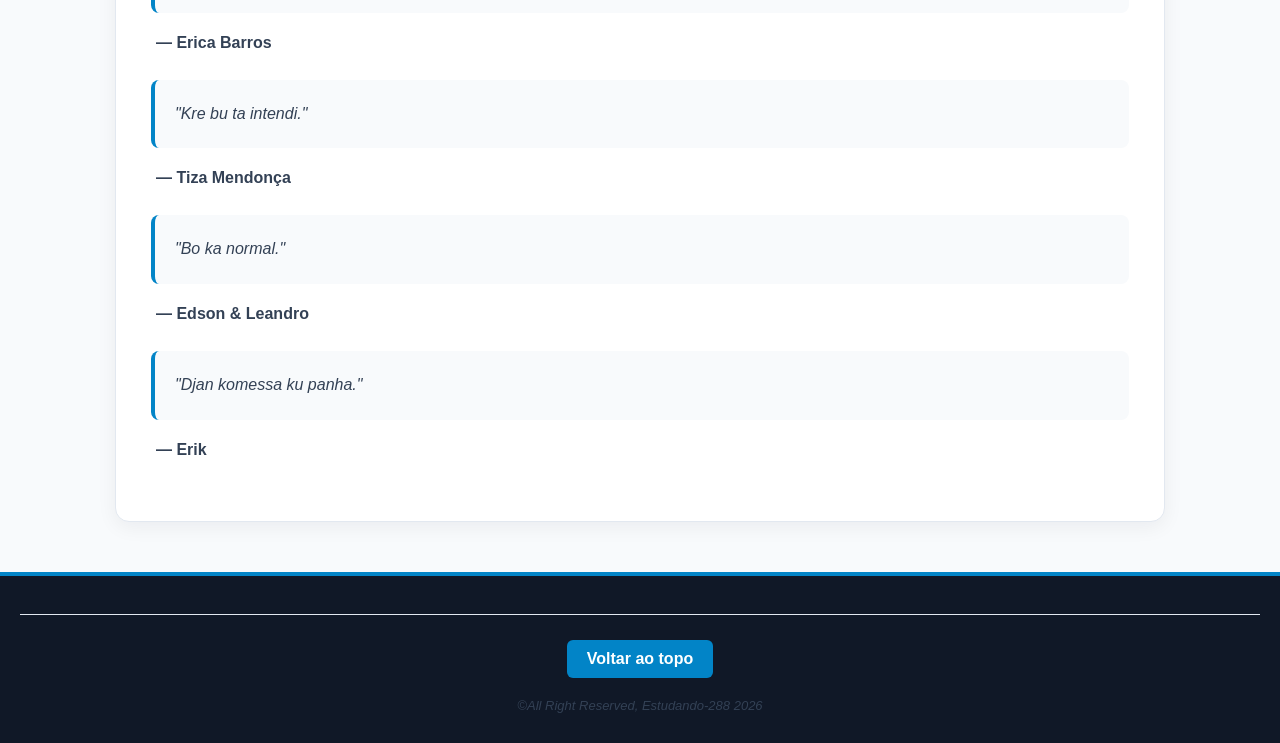
==== commit c306f7bd: "feat: add media files and create media page with audio and video sections" ====
--- a/index.html
+++ b/index.html
@@ -1,149 +1,169 @@
 <!DOCTYPE html>
 <html lang="pt-BR">
-    <head>
-        <meta charset="UTF-8">
-        <title>Estudando-288 | Portefolio</title>
-        <link rel="stylesheet" href="css/estilo.css">
-        <link rel="stylesheet" href="style.css">
-    </head>
-    <body>
-        <header id="topo">
 
-            <!-- Sessão Foto de perfil -->
-            <img 
-                src="imagens/001.png" 
-                alt="FOTO DE PERFIL"
-                width="160"
-                height="160"
-            >
+<head>
+    <meta charset="UTF-8">
+    <!-- Prevenção de deteção automática de formatos -->
+    <meta name="format-detection" content="telephone=no">
 
-            <h1>Estudando-288</h1>
+    <!-- Compatibilidade e apresentação -->
+    <meta http-equiv="X-UA-Compatible" content="IE=edge">
+    <meta name="viewport" content="width=device-width, initial-scale=1.0">
 
-            <nav>           
-                <ul>
-                    <li><a href="index.html">Início</a></li>
-                    <li><a href="projetos.html">Projetos</a></li>
-                    <li><a href="contato.html">Contato</a></li>
-                </ul>
-            </nav>
+    <!-- Título e descrição da minha pagina -->
+    <title>Estudando-288 | Portefolio</title>
+    <meta name="author" content="Estudando-288">
+    <meta name="description"
+        content="Conheça o portefólio Estudando-288, estudante de Desenvolvimento Web Full Stack na Labanta Academia, com interesse em programação, desenvolvimento web e cibersegurança.">
+    <meta name="keywords"
+        content="Estudando-288, portefólio, desenvolvimento web, Full Stack, HTML, CSS, JavaScript, programação, cibersegurança">
+    <meta name="language" content="Portuguese">
 
-            <!-- Sessão seleção de tema -->
-            <div class="theme-selector">
-                <label for="themeSelect">Escolher tema:</label>
+    <link rel="stylesheet" href="css/estilo.css">
+    <link rel="stylesheet" href="style.css">
+</head>
 
-                <select id="seletor-tema">
-                    <option value="light">Light</option>
-                    <option value="dark">Dark</option>
-                    <option value="neon">Neon</option>
-                    <option value="ocean">Ocean</option>
-                </select>
-            </div>
+<body>
+    <header id="topo">
 
-        </header>
-        
-        <main>
-            <section id="sobre-mim">
-                <!-- Sessão sobre mim-->
-                <h2>Sobre mim</h2>
-                <p>
-                    Sou Estudando-288, estudante na Labanta Academia, no curso <strong>Desenvolvimento Web Full Stack</strong>. Sou curioso, dedicado e com vontade de aprender coisas novas na área da tecnologia.
-                </p>
+        <!-- Sessão Foto de perfil -->
+        <img src="imagens/001.png" alt="FOTO DE PERFIL" width="160" height="160">
 
-                <p>
-                    Tenho interesse em desenvolvimento web, programação e cibersegurança. Quero aprender a criar sites modernos, funcionais e seguros, utilizando diferentes tecnologias.
-                </p>
+        <h1>Estudando-288</h1>
 
-                <p>
-                    O meu objetivo é tornar-me um programador Full Stack profissional, desenvolver projetos úteis e contribuir para a criação de soluções tecnológicas que facilitem a vida das pessoas.
+        <nav>
+            <ul>
+                <li><a href="index.html">Início</a></li>
+                <li><a href="projetos.html">Projetos</a></li>
+                <li><a href="contato.html">Contato</a></li>
+                <li><a href="midia.html">Medias</a></li>
+            </ul>
+        </nav>
 
-                </p>
-            </section>
+        <!-- Sessão seleção de tema -->
+        <div class="theme-selector">
+            <label for="themeSelect">Escolher tema:</label>
 
-            <section id="percurso">
-                <!-- Sessão sobre percurso -->
-                <h2>O meu percurso</h2>
-                <h3>Curso Desenvolvimento Web</h3>
-                <p>
-                    Duarante a minha formação, pretendo aprender tecnologias como <strong>HTML
-                    </strong>, <strong>CSS</strong>, <strong>JavaScript</strong> e outras ferramentas utilizadas no desenvolvimento web.
-                </p>
+            <select id="seletor-tema">
+                <option value="light">Light</option>
+                <option value="dark">Dark</option>
+                <option value="neon">Neon</option>
+                <option value="ocean">Ocean</option>
+            </select>
+        </div>
 
-                <p>Estou empenhado em melhorar as minhas capacidades através de exercícios práticos e da criação de projetos. No futuro, quero tornar-me um programador Full Stack qualificado, capaz de desenvolver aplicações mordernas, funcionais e segura.</p>
-            </section>
+    </header>
 
-            <section id="testemunho">
-                <!-- Testemunhos -->
-                <h2>O que dizem os clientes</h2>
-                <article>
-                    <blockquote>
-                        <p>
-                            "Hoj Almussu eh garantidu."
-                        </p>
-                    </blockquote>
-                </article>
+    <main>
+        <section id="sobre-mim">
+            <!-- Sessão sobre mim-->
+            <h2>Sobre mim</h2>
+            <p>
+                Sou Estudando-288, estudante na Labanta Academia, no curso <strong>Desenvolvimento Web Full
+                    Stack</strong>. Sou curioso, dedicado e com vontade de aprender coisas novas na área da tecnologia.
+            </p>
 
-                <aside>
-                    <p>— Tiago Soares</p>
-                </aside>
+            <p>
+                Tenho interesse em desenvolvimento web, programação e cibersegurança. Quero aprender a criar sites
+                modernos, funcionais e seguros, utilizando diferentes tecnologias.
+            </p>
 
-                <article>
-                    <blockquote>
-                        <p>
-                            "Ate ki eh bon go."
-                        </p>
-                    </blockquote>
-                </article>
+            <p>
+                O meu objetivo é tornar-me um programador Full Stack profissional, desenvolver projetos úteis e
+                contribuir para a criação de soluções tecnológicas que facilitem a vida das pessoas.
 
-                <aside>
-                    <p>— Erica Barros</p>
-                </aside>
+            </p>
+        </section>
 
-                <article>
-                    <blockquote>
-                        <p>
-                            "Kre bu ta intendi."
-                        </p>
-                    </blockquote>
-                </article>
+        <section id="percurso">
+            <!-- Sessão sobre percurso -->
+            <h2>O meu percurso</h2>
+            <h3>Curso Desenvolvimento Web</h3>
+            <p>
+                Duarante a minha formação, pretendo aprender tecnologias como <strong>HTML
+                </strong>, <strong>CSS</strong>, <strong>JavaScript</strong> e outras ferramentas utilizadas no
+                desenvolvimento web.
+            </p>
 
-                <aside>
-                    <p>— Tiza Mendonça</p>
-                </aside>
+            <p>Estou empenhado em melhorar as minhas capacidades através de exercícios práticos e da criação de
+                projetos. No futuro, quero tornar-me um programador Full Stack qualificado, capaz de desenvolver
+                aplicações mordernas, funcionais e segura.</p>
+        </section>
 
-                <article>
-                    <blockquote>
-                        <p>
-                            "Bo ka normal."
-                        </p>
-                    </blockquote>
-                </article>
+        <section id="testemunho">
+            <!-- Testemunhos -->
+            <h2>O que dizem os clientes</h2>
+            <article>
+                <blockquote>
+                    <p>
+                        "Hoj Almussu eh garantidu."
+                    </p>
+                </blockquote>
+            </article>
 
-                <aside>
-                    <p>— Edson & Leandro</p>
-                </aside>
-                
-                <article>
-                    <blockquote>
-                        <p>
-                            "Djan komessa ku panha."
-                        </p>
-                    </blockquote>
-                </article>
+            <aside>
+                <p>— Tiago Soares</p>
+            </aside>
 
-                <aside>
-                    <p>— Erik</p>
-                </aside>
-                 
-            </section>
-        </main>
+            <article>
+                <blockquote>
+                    <p>
+                        "Ate ki eh bon go."
+                    </p>
+                </blockquote>
+            </article>
 
-        <!-- Sessão Roda pé -->
-        <footer id="final">
-            <hr>
-            <p><a href="#topo">Voltar ao topo</a></p>
-            <strong><small>&copy;<i>All Right Reserved, Estudando-288 2026</i></small></strong>
-        </footer>
+            <aside>
+                <p>— Erica Barros</p>
+            </aside>
 
-    </body>
-    <script src="theme.js"></script>
-</html>+            <article>
+                <blockquote>
+                    <p>
+                        "Kre bu ta intendi."
+                    </p>
+                </blockquote>
+            </article>
+
+            <aside>
+                <p>— Tiza Mendonça</p>
+            </aside>
+
+            <article>
+                <blockquote>
+                    <p>
+                        "Bo ka normal."
+                    </p>
+                </blockquote>
+            </article>
+
+            <aside>
+                <p>— Edson & Leandro</p>
+            </aside>
+
+            <article>
+                <blockquote>
+                    <p>
+                        "Djan komessa ku panha."
+                    </p>
+                </blockquote>
+            </article>
+
+            <aside>
+                <p>— Erik</p>
+            </aside>
+
+        </section>
+    </main>
+
+    <!-- Sessão Roda pé -->
+    <footer id="final">
+        <hr>
+        <p><a href="#topo">Voltar ao topo</a></p>
+        <strong><small>&copy;<i>All Right Reserved, Estudando-288 2026</i></small></strong>
+    </footer>
+
+</body>
+<script src="theme.js"></script>
+
+</html>
